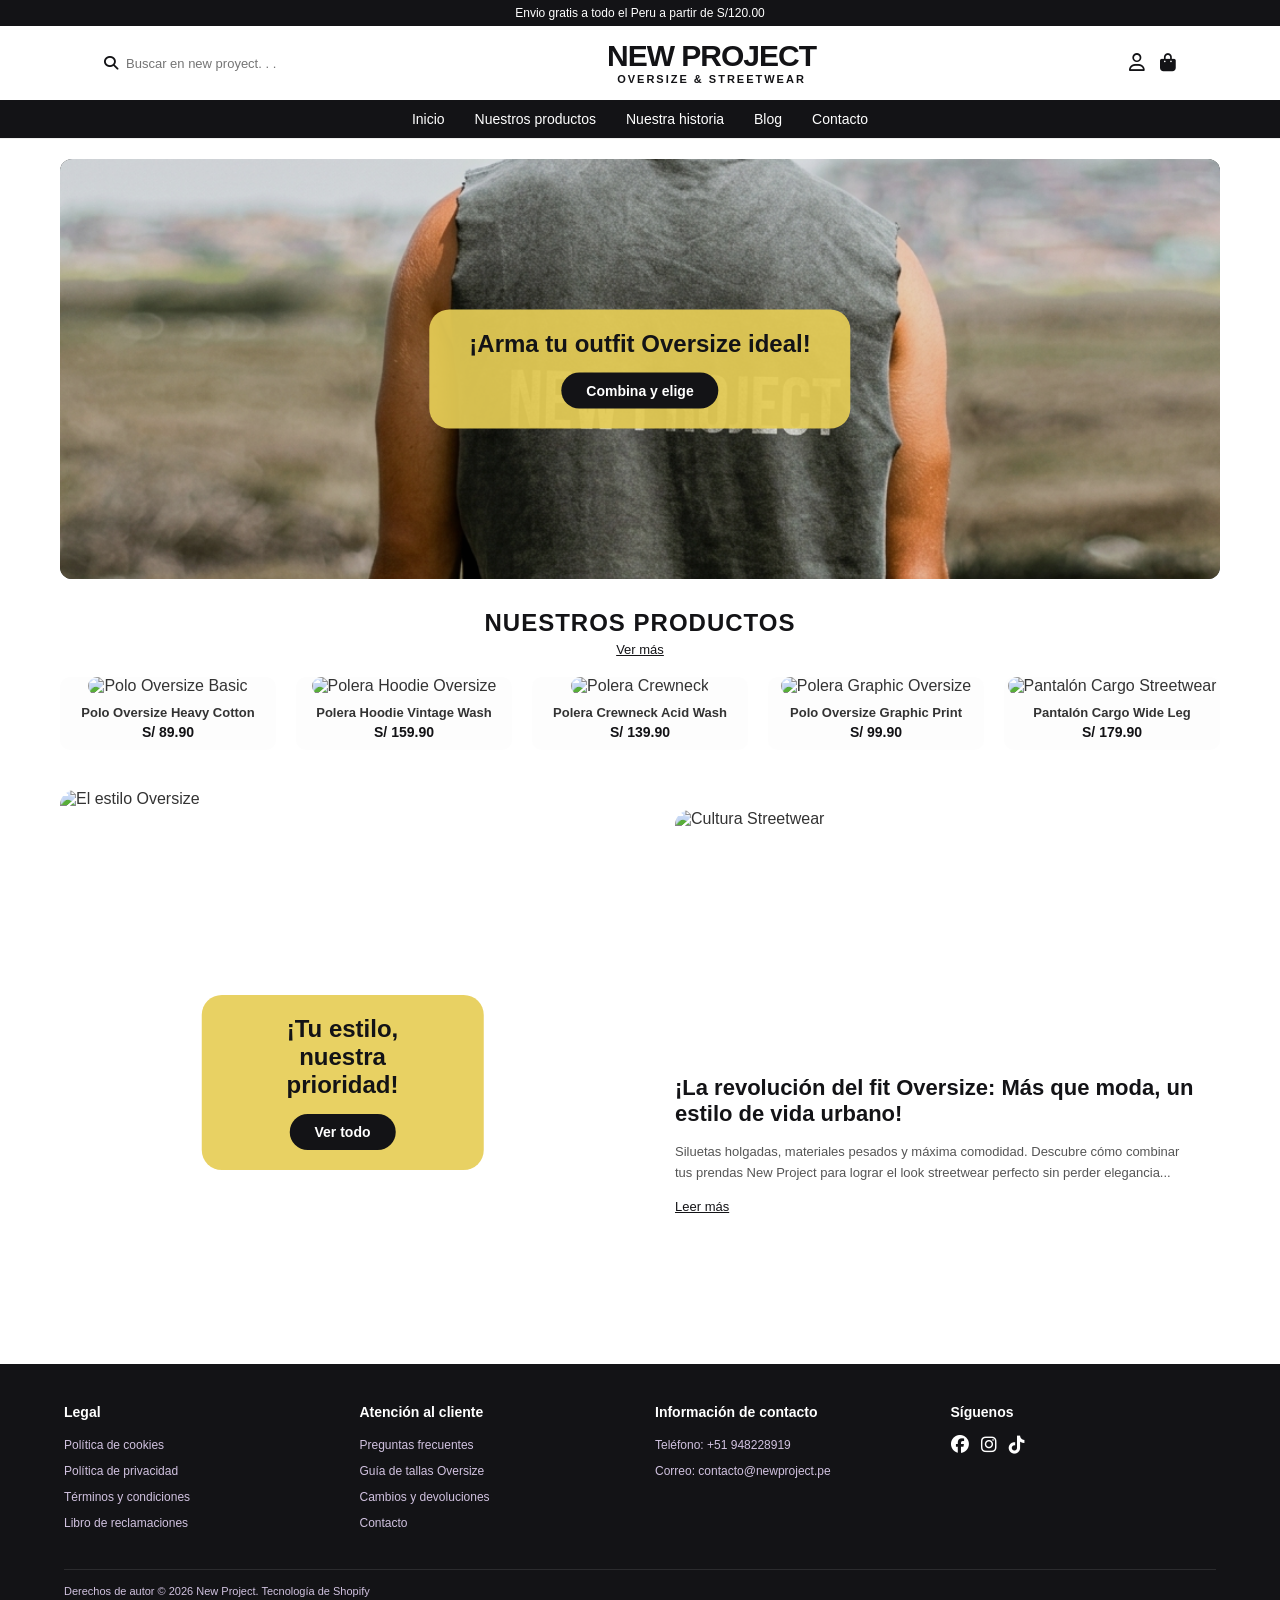
==== index.html @ 3fc7c593 "Add files via upload" ====
<!DOCTYPE html>
<html lang="en">
<head>
    <meta charset="UTF-8">
    <meta name="viewport" content="width=device-width, initial-scale=1.0">
    <title>NEW PROYECT</title>
    <link rel="stylesheet" href="https://cdnjs.cloudflare.com/ajax/libs/font-awesome/6.4.0/css/all.min.css">
    <link rel="stylesheet" href="styles.css">
</head>
<body>
    <div class="top-bar">
        Envio gratis a todo el Peru a partir de S/120.00
    </div>
 <header>
    <div class="header-main">
        <div class="search-box">
            <i class="fa-solid fa-magnifying-glass"></i>
            <input type="text " placeholder="Buscar en new proyect. . .">
        </div>
        <div class="logo">
        <a href="#" onclick="showPage('home')">
          <h1>NEW PROJECT</h1>
          <span>Oversize & Streetwear</span>
        </a>
      </div>

      <div class="user-actions">
        <i class="fa-regular fa-user" id="userIcon" style="cursor: pointer;"></i>
        <i class="fa-solid fa-bag-shopping"></i>
        
        <!-- MENÚ DESPLEGABLE DE USUARIO -->
        <div class="user-menu-dropdown" id="userDropdown">
          <a href="#" onclick="showPage('login')">Ingresar</a>
          <a href="#">Crear cuenta</a>
        </div>
      </div>
    </div>

    <!-- NAVEGACIÓN -->
    <nav>
      <ul class="nav-links">
        <li><a href="#" onclick="showPage('home')">Inicio</a></li>
        <li><a href="#" onclick="showPage('home')">Nuestros productos</a></li>
        <li><a href="#">Nuestra historia</a></li>
        <li><a href="#" onclick="showPage('blog-detail')">Blog</a></li>
        <li><a href="#" onclick="showPage('contact')">Contacto</a></li>
      </ul>
    </nav>
  </header>

  <!-- SECCIÓN 1: INICIO (LANDING PAGE) -->
  <main id="home" class="page-section active">
    <div class="container">
      <!-- BANNER -->
      <div class="hero-banner">
        <img src="banner.jpg" alt="New Project Streetwear Oversize">
        <div class="hero-overlay-card">
          <h2>¡Arma tu outfit Oversize ideal!</h2>
          <button class="btn-purple">Combina y elige</button>
        </div>
      </div>

      <!-- CATÁLOGO DE PRODUCTOS -->
      <h3 class="section-title">Nuestros productos</h3>
      <a href="#" class="see-more-link">Ver más</a>

      <div class="products-grid">
        <div class="product-card">
          <img src="https://cdn.shopify.com/s/files/1/0271/4196/3853/files/heavy-oversize-tee-slate-grey-grau-straight-outta-cotton-2730163.jpg?v=1751993158" alt="Polo Oversize Basic">
          <div class="product-info">
            <div class="product-title">Polo Oversize Heavy Cotton</div>
            <div class="product-price">S/ 89.90</div>
          </div>
        </div>

        <div class="product-card">
          <img src="https://images.unsplash.com/photo-1556905055-8f358a7a47b2?q=80&w=400" alt="Polera Hoodie Oversize">
          <div class="product-info">
            <div class="product-title">Polera Hoodie Vintage Wash</div>
            <div class="product-price">S/ 159.90</div>
          </div>
        </div>

        <div class="product-card">
          <img src="https://images.unsplash.com/photo-1576995853123-5a10305d93c0?q=80&w=400" alt="Polera Crewneck">
          <div class="product-info">
            <div class="product-title">Polera Crewneck Acid Wash</div>
            <div class="product-price">S/ 139.90</div>
          </div>
        </div>

        <div class="product-card">
          <img src="https://ng.jumia.is/unsafe/fit-in/500x500/filters:fill(white)/product/44/0403024/2.jpg?8594" alt="Polera Graphic Oversize">
          <div class="product-info">
            <div class="product-title">Polo Oversize Graphic Print</div>
            <div class="product-price">S/ 99.90</div>
          </div>
        </div>

        <div class="product-card">
          <img src="https://encrypted-tbn0.gstatic.com/images?q=tbn:ANd9GcQgyVZu1Cta80TZbeMseu-09TS8TuF7YprxHpXeRla0yYnlduoA2SUaAsE&s=10" alt="Pantalón Cargo Streetwear">
          <div class="product-info">
            <div class="product-title">Pantalón Cargo Wide Leg</div>
            <div class="product-price">S/ 179.90</div>
          </div>
        </div>
      </div>

      <!-- SECCIÓN DESTACADA DEL BLOG -->
      <div class="blog-split-section">
        <div class="blog-card-left">
          <img src="https://encrypted-tbn0.gstatic.com/images?q=tbn:ANd9GcTefatzdfSNsBGR6Q0sfCx4L7kivpXyKzmfKMYqeR9iuthIMEXvSqzF3c8&s=10" alt="El estilo Oversize">
          <div class="hero-overlay-card blog-card-overlay">
            <h2 class="blog-overlay-title">¡Tu estilo, nuestra prioridad!</h2>
            <button class="btn-purple" onclick="showPage('blog-detail')">Ver todo</button>
          </div>
        </div>

        <div class="blog-card-right">
          <img src="https://encrypted-tbn0.gstatic.com/images?q=tbn:ANd9GcRBGA4VwafFgThhkVNxxFZVeAddnFdYrMZAACY1jqs-S-IAM5j_Tepk5A&s=10" alt="Cultura Streetwear">
          <h4 class="blog-title">¡La revolución del fit Oversize: Más que moda, un estilo de vida urbano!</h4>
          <p class="blog-excerpt">Siluetas holgadas, materiales pesados y máxima comodidad. Descubre cómo combinar tus prendas New Project para lograr el look streetwear perfecto sin perder elegancia...</p>
          <a href="#" class="see-more-link" onclick="showPage('blog-detail')">Leer más</a>
        </div>
      </div>
    </div>
  </main>

  <!-- SECCIÓN 2: DETALLE DEL BLOG -->
  <main id="blog-detail" class="page-section">
    <div class="container">
      <div class="breadcrumb">
        <a href="#" onclick="showPage('home')">Inicio</a> &gt; <span>¡Tu estilo, nuestra prioridad!</span> &gt; <span>¡La revolución del fit Oversize...</span>
      </div>

      <div class="blog-split-section blog-detail-layout">
        <div>
          <img src="https://images.unsplash.com/photo-1515886657613-9f3515b0c78f?q=80&w=600" alt="Detalle Blog Streetwear" class="blog-detail-img">
        </div>

        <div>
          <h2 class="blog-title blog-detail-title">¡La revolución del fit Oversize: Más que moda, un estilo de vida urbano!</h2>
          <p class="blog-detail-text">
            El corte oversize ha dejado de ser una tendencia pasajera para convertirse en la pieza central de la moda urbana global. No se trata solo de usar tallas más grandes, sino de prendas diseñadas técnicamente con caídas estructuradas, hombros caídos y telas de gramaje superior que garantizan comodidad sin perder la forma.
          </p>
          <p class="blog-detail-text-margin">
            En <b>New Project</b> apostamos por prendas versátiles con algodón 100% peruano de alto gramaje, lavados vintage y acabados duraderos. Combina nuestros polos de corte holgado con cargos estructurados o joggers para lograr el equilibrio perfecto en tu día a día.
          </p>
          <a href="#" onclick="showPage('home')" class="back-link"><i class="fa-solid fa-arrow-left"></i> Anterior</a>
        </div>
      </div>
    </div>
  </main>

  <!-- SECCIÓN 3: FORMULARIO DE LOGIN -->
  <main id="login" class="page-section">
    <div class="login-container">
      <div class="logo">
        <h1>NEW PROJECT</h1>
        <span>Oversize & Streetwear</span>
      </div>
      <h2>Iniciar sesión</h2>
      <p>Introduce tu correo electrónico y te enviaremos un código de verificación</p>
      
      <form onsubmit="event.preventDefault();">
        <input type="email" class="form-input" placeholder="Correo electrónico" required>
        <button type="submit" class="btn-full">Continuar</button>
      </form>

      <div class="login-links">
        <a href="#">Política de privacidad</a>
        <a href="#">Términos del servicio</a>
      </div>
    </div>
  </main>

  <!-- SECCIÓN 4: FORMULARIO DE CONTACTO -->
  <main id="contact" class="page-section">
    <div class="container">
      <div class="breadcrumb">
        <a href="#" onclick="showPage('home')">Inicio</a> &gt; <span>Contacto</span>
      </div>

      <div class="contact-container">
        <h2 class="contact-title">Contacto</h2>
        <p class="contact-info">
          Si tienes alguna duda y deseas comunicarte con nosotros, completa el siguiente formulario y te responderemos a la brevedad. También puedes escribirnos a <a href="mailto:contacto@newproject.pe">contacto@newproject.pe</a> o a nuestro WhatsApp <a href="#">(+51) 948228919</a>
        </p>
        <p class="contact-info contact-address">
          Distrito San Isidro - Lima - Perú
        </p>

        <form class="contact-form" onsubmit="event.preventDefault(); alert('Mensaje enviado');">
          <input type="text" class="form-input" placeholder="Nombre" required>
          <input type="email" class="form-input" placeholder="Correo electrónico" required>
          <textarea class="form-input" placeholder="Mensaje" required></textarea>
          <div class="text-center">
            <button type="submit" class="btn-submit">Enviar</button>
          </div>
        </form>
      </div>
    </div>
  </main>

  <!-- PIE DE PÁGINA -->
  <footer>
    <div class="footer-content">
      <div class="footer-col">
        <h4>Legal</h4>
        <ul>
          <li><a href="#">Política de cookies</a></li>
          <li><a href="#">Política de privacidad</a></li>
          <li><a href="#">Términos y condiciones</a></li>
          <li><a href="#">Libro de reclamaciones</a></li>
        </ul>
      </div>

      <div class="footer-col">
        <h4>Atención al cliente</h4>
        <ul>
          <li><a href="#">Preguntas frecuentes</a></li>
          <li><a href="#">Guía de tallas Oversize</a></li>
          <li><a href="#">Cambios y devoluciones</a></li>
          <li><a href="#" onclick="showPage('contact')">Contacto</a></li>
        </ul>
      </div>

      <div class="footer-col">
        <h4>Información de contacto</h4>
        <ul>
          <li><a href="#">Teléfono: +51 948228919</a></li>
          <li><a href="mailto:contacto@newproject.pe">Correo: contacto@newproject.pe</a></li>
        </ul>
      </div>

      <div class="footer-col">
        <h4>Síguenos</h4>
        <div class="social-icons">
          <a href="#"><i class="fa-brands fa-facebook"></i></a>
          <a href="#"><i class="fa-brands fa-instagram"></i></a>
          <a href="#"><i class="fa-brands fa-tiktok"></i></a>
        </div>
      </div>
    </div>

    <div class="footer-bottom">
      Derechos de autor © 2026 New Project. Tecnología de Shopify
    </div>
  </footer>
</div>
 </header>   
</body>
</html>
---- styles.css ----
:root {
  --purple-main: #131316;
  --purple-dark: #432160;
  --purple-light: #efe8f5;
  --yellow-banner: #e7ce56;
  --yellow-btn: #ffd600;
  --text-color: #333333;
  --gray-bg: #f8f8f8;
  --white: #ffffff;
  --font-family: 'Segoe UI', Tahoma, Geneva, Verdana, sans-serif;
}

* {
  box-sizing: border-box;
  margin: 0;
  padding: 0;
  font-family: var(--font-family);
}

body {
  color: var(--text-color);
  background-color: var(--white);
}

a {
  text-decoration: none;
  color: inherit;
}

.text-center {
  text-align: center;
}

/* BARRA SUPERIOR DE ANUNCIOS */
.top-bar {
  background-color: var(--purple-main);
  color: var(--white);
  text-align: center;
  padding: 6px 10px;
  font-size: 12px;
  font-weight: 500;
}

/* ENCABEZADO */
header {
  background-color: var(--white);
  border-bottom: 1px solid #eee;
}

.header-main {
  display: flex;
  justify-content: space-between;
  align-items: center;
  padding: 15px 5%;
  max-width: 1200px;
  margin: 0 auto;
}

.search-box {
  display: flex;
  align-items: center;
  gap: 8px;
  color: var(--purple-main);
  font-size: 14px;
  cursor: pointer;
}

.search-box input {
  border: none;
  outline: none;
  font-size: 13px;
}

.logo {
  text-align: center;
}

.logo h1 {
  color: var(--purple-main);
  font-size: 30px;
  font-weight: 900;
  line-height: 1;
  letter-spacing: -1px;
  text-transform: uppercase;
}

.logo span {
  display: block;
  font-size: 11px;
  color: var(--purple-main);
  font-weight: 600;
  letter-spacing: 2px;
  margin-top: 2px;
  text-transform: uppercase;
}

.user-actions {
  display: flex;
  align-items: center;
  gap: 15px;
  color: var(--purple-main);
  font-size: 18px;
  position: relative;
}

.user-menu-dropdown {
  display: none;
  position: absolute;
  top: 30px;
  right: 0;
  background: var(--white);
  box-shadow: 0 4px 12px rgba(0,0,0,0.15);
  border-radius: 4px;
  width: 130px;
  z-index: 100;
}

.user-menu-dropdown.active {
  display: block;
}

.user-menu-dropdown a {
  display: block;
  padding: 10px 15px;
  font-size: 13px;
  color: var(--purple-main);
  border-bottom: 1px solid #f0f0f0;
}

.user-menu-dropdown a:hover {
  background-color: var(--purple-light);
}

/* NAVEGACIÓN */
nav {
  background-color: var(--purple-main);
}

.nav-links {
  display: flex;
  justify-content: center;
  list-style: none;
  gap: 30px;
  padding: 10px 0;
}

.nav-links a {
  color: var(--white);
  font-size: 14px;
  font-weight: 500;
}

.nav-links a:hover {
  text-decoration: underline;
}

/* CONTENEDOR DE PÁGINAS SPA */
.page-section {
  display: none;
}

.page-section.active {
  display: block;
}

.container {
  max-width: 1200px;
  margin: 0 auto;
  padding: 20px;
}

/* HERO BANNER */
.hero-banner {
  position: relative;
  border-radius: 12px;
  overflow: hidden;
  margin-bottom: 30px;
  background-color: #111;
  height: 420px;
}

.hero-banner img {
  width: 100%;
  height: 100%;
  object-fit: cover;
  opacity: 0.9;
}

.hero-overlay-card {
  position: absolute;
  top: 50%;
  left: 50%;
  transform: translate(-50%, -50%);
  background-color: rgba(231, 206, 86, 0.92);
  padding: 20px 40px;
  border-radius: 20px;
  text-align: center;
}

.hero-overlay-card h2 {
  color: var(--purple-main);
  font-size: 24px;
  margin-bottom: 15px;
  font-weight: 800;
}

.btn-purple {
  background-color: var(--purple-main);
  color: var(--white);
  border: none;
  padding: 10px 25px;
  border-radius: 20px;
  font-size: 14px;
  font-weight: 600;
  cursor: pointer;
  display: inline-block;
}

.btn-purple:hover {
  background-color: var(--purple-dark);
}

/* SECCIÓN DE PRODUCTOS */
.section-title {
  text-align: center;
  color: var(--purple-main);
  font-size: 24px;
  margin-bottom: 5px;
  text-transform: uppercase;
  letter-spacing: 1px;
}

.see-more-link {
  display: block;
  text-align: center;
  color: var(--purple-main);
  font-size: 13px;
  margin-bottom: 20px;
  text-decoration: underline;
}

.products-grid {
  display: grid;
  grid-template-columns: repeat(auto-fill, minmax(200px, 1fr));
  gap: 20px;
  margin-bottom: 40px;
}

.product-card {
  border-radius: 10px;
  overflow: hidden;
  text-align: center;
  background: #fdfdfd;
  transition: transform 0.2s;
}

.product-card:hover {
  transform: translateY(-5px);
}

.product-card img {
  width: 100%;
  height: 280px;
  object-fit: cover;
  border-radius: 10px;
}

.product-info {
  padding: 10px 5px;
}

.product-title {
  font-size: 13px;
  font-weight: 600;
  color: #333;
  margin-bottom: 4px;
}

.product-price {
  font-size: 14px;
  color: var(--purple-main);
  font-weight: 700;
}

/* SECCIÓN DESTACADA DEL BLOG */
.blog-split-section {
  display: grid;
  grid-template-columns: 1fr 1fr;
  gap: 30px;
  margin-top: 40px;
  margin-bottom: 40px;
}

.blog-card-left {
  position: relative;
  border-radius: 15px;
  overflow: hidden;
  height: 400px;
}

.blog-card-left img {
  width: 100%;
  height: 100%;
  object-fit: cover;
}

.blog-card-overlay {
  bottom: 20px;
  top: auto;
  transform: translateX(-50%);
}

.blog-overlay-title {
  font-size: 18px;
}

.blog-card-right {
  display: flex;
  flex-direction: column;
  justify-content: center;
  align-items: flex-start;
  padding: 20px;
}

.blog-card-right img {
  width: 100%;
  height: 250px;
  object-fit: cover;
  border-radius: 15px;
  margin-bottom: 15px;
}

.blog-title {
  color: var(--purple-main);
  font-size: 22px;
  margin-bottom: 15px;
}

.blog-excerpt {
  font-size: 13px;
  line-height: 1.6;
  color: #555;
  margin-bottom: 15px;
}

/* DETALLE DEL BLOG */
.blog-detail-layout {
  grid-template-columns: 1fr 1fr;
  align-items: start;
}

.blog-detail-img {
  width: 100%;
  border-radius: 12px;
}

.blog-detail-title {
  font-size: 26px;
}

.blog-detail-text {
  font-size: 14px;
  line-height: 1.7;
  color: #555;
  margin-bottom: 15px;
}

.blog-detail-text-margin {
  font-size: 14px;
  line-height: 1.7;
  color: #555;
  margin-bottom: 25px;
}

.back-link {
  color: var(--purple-main);
  font-size: 14px;
}

/* BREADCRUMB */
.breadcrumb {
  font-size: 12px;
  color: #777;
  margin-bottom: 20px;
}

.breadcrumb a {
  color: #777;
}

/* PÁGINA DE LOGIN */
.login-container {
  max-width: 450px;
  margin: 50px auto;
  padding: 40px 30px;
  background: #fff;
  border-radius: 12px;
  box-shadow: 0 4px 15px rgba(0,0,0,0.05);
  text-align: center;
  border: 1px solid #f0f0f0;
}

.login-container h2 {
  font-size: 22px;
  color: #000;
  margin-top: 20px;
  margin-bottom: 10px;
  text-align: left;
}

.login-container p {
  font-size: 13px;
  color: #666;
  text-align: left;
  margin-bottom: 20px;
}

.form-input {
  width: 100%;
  padding: 12px 15px;
  border: 1px solid var(--purple-main);
  border-radius: 6px;
  font-size: 14px;
  margin-bottom: 20px;
  outline: none;
}

.btn-full {
  width: 100%;
  padding: 12px;
  background-color: var(--purple-main);
  color: var(--white);
  border: none;
  border-radius: 6px;
  font-size: 14px;
  font-weight: 600;
  cursor: pointer;
}

.login-links {
  display: flex;
  gap: 15px;
  margin-top: 15px;
  font-size: 12px;
}

.login-links a {
  color: var(--purple-main);
  text-decoration: underline;
}

/* PÁGINA DE CONTACTO */
.contact-container {
  max-width: 700px;
  margin: 0 auto;
  padding: 30px 0;
}

.contact-title {
  text-align: center;
  color: var(--purple-main);
  font-size: 26px;
  margin-bottom: 20px;
}

.contact-info {
  text-align: center;
  font-size: 13px;
  line-height: 1.8;
  color: #555;
  margin-bottom: 30px;
}

.contact-info a {
  color: var(--purple-main);
  text-decoration: underline;
}

.contact-address {
  margin-top: -15px;
  font-weight: 600;
}

.contact-form input.form-input {
  border: 1px solid #ddd;
  background-color: #fcfcfc;
  border-radius: 20px;
  padding: 12px 20px;
}

.contact-form textarea.form-input {
  border: 1px solid #ddd;
  background-color: #fcfcfc;
  border-radius: 15px;
  padding: 15px 20px;
  height: 150px;
  resize: vertical;
}

.btn-submit {
  background-color: var(--purple-main);
  color: white;
  border: none;
  padding: 10px 35px;
  border-radius: 20px;
  font-size: 14px;
  cursor: pointer;
}

/* PIE DE PÁGINA */
footer {
  background-color: var(--purple-main);
  color: var(--white);
  padding: 40px 5% 20px 5%;
  margin-top: 50px;
}

.footer-content {
  max-width: 1200px;
  margin: 0 auto;
  display: grid;
  grid-template-columns: repeat(auto-fit, minmax(200px, 1fr));
  gap: 30px;
  margin-bottom: 30px;
}

.footer-col h4 {
  font-size: 14px;
  margin-bottom: 15px;
  font-weight: 600;
}

.footer-col ul {
  list-style: none;
}

.footer-col ul li {
  margin-bottom: 8px;
}

.footer-col ul li a {
  font-size: 12px;
  color: #d1c2e0;
}

.footer-col ul li a:hover {
  color: var(--white);
}

.social-icons {
  display: flex;
  gap: 12px;
  font-size: 18px;
}

.footer-bottom {
  border-top: 1px solid rgba(255, 255, 255, 0.1);
  padding-top: 15px;
  font-size: 11px;
  color: #d1c2e0;
  max-width: 1200px;
  margin: 0 auto;
}
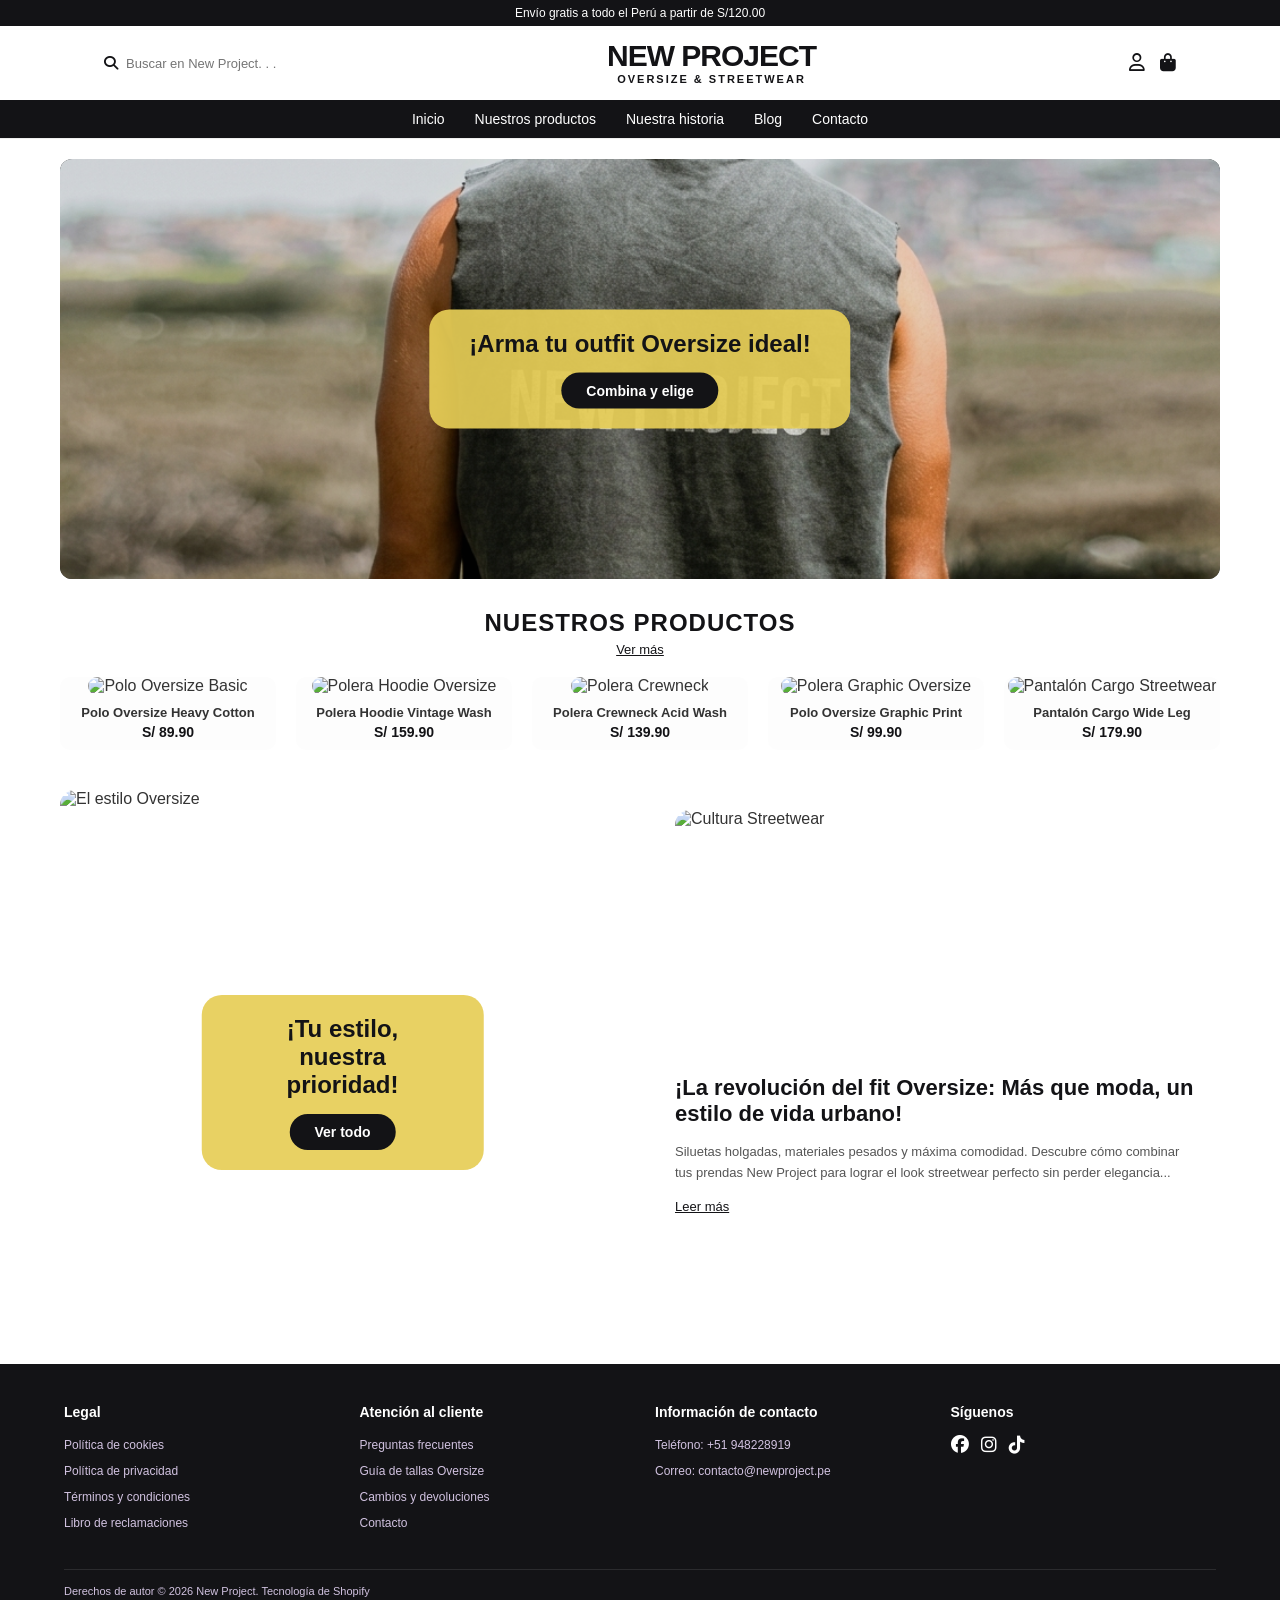
==== commit 8584abc1: "Update index.html" ====
--- a/index.html
+++ b/index.html
@@ -1,253 +1,256 @@
 <!DOCTYPE html>
-<html lang="en">
+<html lang="es">
 <head>
     <meta charset="UTF-8">
     <meta name="viewport" content="width=device-width, initial-scale=1.0">
-    <title>NEW PROYECT</title>
+    <title>NEW PROJECT</title>
     <link rel="stylesheet" href="https://cdnjs.cloudflare.com/ajax/libs/font-awesome/6.4.0/css/all.min.css">
     <link rel="stylesheet" href="styles.css">
 </head>
 <body>
+
+    <!-- BARRA SUPERIOR -->
     <div class="top-bar">
-        Envio gratis a todo el Peru a partir de S/120.00
+        Envío gratis a todo el Perú a partir de S/120.00
     </div>
- <header>
-    <div class="header-main">
-        <div class="search-box">
-            <i class="fa-solid fa-magnifying-glass"></i>
-            <input type="text " placeholder="Buscar en new proyect. . .">
-        </div>
-        <div class="logo">
-        <a href="#" onclick="showPage('home')">
-          <h1>NEW PROJECT</h1>
-          <span>Oversize & Streetwear</span>
-        </a>
-      </div>
-
-      <div class="user-actions">
-        <i class="fa-regular fa-user" id="userIcon" style="cursor: pointer;"></i>
-        <i class="fa-solid fa-bag-shopping"></i>
-        
-        <!-- MENÚ DESPLEGABLE DE USUARIO -->
-        <div class="user-menu-dropdown" id="userDropdown">
-          <a href="#" onclick="showPage('login')">Ingresar</a>
-          <a href="#">Crear cuenta</a>
-        </div>
-      </div>
-    </div>
-
-    <!-- NAVEGACIÓN -->
-    <nav>
-      <ul class="nav-links">
-        <li><a href="#" onclick="showPage('home')">Inicio</a></li>
-        <li><a href="#" onclick="showPage('home')">Nuestros productos</a></li>
-        <li><a href="#">Nuestra historia</a></li>
-        <li><a href="#" onclick="showPage('blog-detail')">Blog</a></li>
-        <li><a href="#" onclick="showPage('contact')">Contacto</a></li>
-      </ul>
-    </nav>
-  </header>
-
-  <!-- SECCIÓN 1: INICIO (LANDING PAGE) -->
-  <main id="home" class="page-section active">
-    <div class="container">
-      <!-- BANNER -->
-      <div class="hero-banner">
-        <img src="banner.jpg" alt="New Project Streetwear Oversize">
-        <div class="hero-overlay-card">
-          <h2>¡Arma tu outfit Oversize ideal!</h2>
-          <button class="btn-purple">Combina y elige</button>
-        </div>
-      </div>
-
-      <!-- CATÁLOGO DE PRODUCTOS -->
-      <h3 class="section-title">Nuestros productos</h3>
-      <a href="#" class="see-more-link">Ver más</a>
-
-      <div class="products-grid">
-        <div class="product-card">
-          <img src="https://cdn.shopify.com/s/files/1/0271/4196/3853/files/heavy-oversize-tee-slate-grey-grau-straight-outta-cotton-2730163.jpg?v=1751993158" alt="Polo Oversize Basic">
-          <div class="product-info">
-            <div class="product-title">Polo Oversize Heavy Cotton</div>
-            <div class="product-price">S/ 89.90</div>
-          </div>
-        </div>
-
-        <div class="product-card">
-          <img src="https://images.unsplash.com/photo-1556905055-8f358a7a47b2?q=80&w=400" alt="Polera Hoodie Oversize">
-          <div class="product-info">
-            <div class="product-title">Polera Hoodie Vintage Wash</div>
-            <div class="product-price">S/ 159.90</div>
-          </div>
-        </div>
-
-        <div class="product-card">
-          <img src="https://images.unsplash.com/photo-1576995853123-5a10305d93c0?q=80&w=400" alt="Polera Crewneck">
-          <div class="product-info">
-            <div class="product-title">Polera Crewneck Acid Wash</div>
-            <div class="product-price">S/ 139.90</div>
-          </div>
-        </div>
-
-        <div class="product-card">
-          <img src="https://ng.jumia.is/unsafe/fit-in/500x500/filters:fill(white)/product/44/0403024/2.jpg?8594" alt="Polera Graphic Oversize">
-          <div class="product-info">
-            <div class="product-title">Polo Oversize Graphic Print</div>
-            <div class="product-price">S/ 99.90</div>
-          </div>
-        </div>
-
-        <div class="product-card">
-          <img src="https://encrypted-tbn0.gstatic.com/images?q=tbn:ANd9GcQgyVZu1Cta80TZbeMseu-09TS8TuF7YprxHpXeRla0yYnlduoA2SUaAsE&s=10" alt="Pantalón Cargo Streetwear">
-          <div class="product-info">
-            <div class="product-title">Pantalón Cargo Wide Leg</div>
-            <div class="product-price">S/ 179.90</div>
-          </div>
-        </div>
-      </div>
-
-      <!-- SECCIÓN DESTACADA DEL BLOG -->
-      <div class="blog-split-section">
-        <div class="blog-card-left">
-          <img src="https://encrypted-tbn0.gstatic.com/images?q=tbn:ANd9GcTefatzdfSNsBGR6Q0sfCx4L7kivpXyKzmfKMYqeR9iuthIMEXvSqzF3c8&s=10" alt="El estilo Oversize">
-          <div class="hero-overlay-card blog-card-overlay">
-            <h2 class="blog-overlay-title">¡Tu estilo, nuestra prioridad!</h2>
-            <button class="btn-purple" onclick="showPage('blog-detail')">Ver todo</button>
-          </div>
-        </div>
-
-        <div class="blog-card-right">
-          <img src="https://encrypted-tbn0.gstatic.com/images?q=tbn:ANd9GcRBGA4VwafFgThhkVNxxFZVeAddnFdYrMZAACY1jqs-S-IAM5j_Tepk5A&s=10" alt="Cultura Streetwear">
-          <h4 class="blog-title">¡La revolución del fit Oversize: Más que moda, un estilo de vida urbano!</h4>
-          <p class="blog-excerpt">Siluetas holgadas, materiales pesados y máxima comodidad. Descubre cómo combinar tus prendas New Project para lograr el look streetwear perfecto sin perder elegancia...</p>
-          <a href="#" class="see-more-link" onclick="showPage('blog-detail')">Leer más</a>
-        </div>
-      </div>
-    </div>
-  </main>
-
-  <!-- SECCIÓN 2: DETALLE DEL BLOG -->
-  <main id="blog-detail" class="page-section">
-    <div class="container">
-      <div class="breadcrumb">
-        <a href="#" onclick="showPage('home')">Inicio</a> &gt; <span>¡Tu estilo, nuestra prioridad!</span> &gt; <span>¡La revolución del fit Oversize...</span>
-      </div>
-
-      <div class="blog-split-section blog-detail-layout">
-        <div>
-          <img src="https://images.unsplash.com/photo-1515886657613-9f3515b0c78f?q=80&w=600" alt="Detalle Blog Streetwear" class="blog-detail-img">
-        </div>
-
-        <div>
-          <h2 class="blog-title blog-detail-title">¡La revolución del fit Oversize: Más que moda, un estilo de vida urbano!</h2>
-          <p class="blog-detail-text">
-            El corte oversize ha dejado de ser una tendencia pasajera para convertirse en la pieza central de la moda urbana global. No se trata solo de usar tallas más grandes, sino de prendas diseñadas técnicamente con caídas estructuradas, hombros caídos y telas de gramaje superior que garantizan comodidad sin perder la forma.
-          </p>
-          <p class="blog-detail-text-margin">
-            En <b>New Project</b> apostamos por prendas versátiles con algodón 100% peruano de alto gramaje, lavados vintage y acabados duraderos. Combina nuestros polos de corte holgado con cargos estructurados o joggers para lograr el equilibrio perfecto en tu día a día.
-          </p>
-          <a href="#" onclick="showPage('home')" class="back-link"><i class="fa-solid fa-arrow-left"></i> Anterior</a>
-        </div>
-      </div>
-    </div>
-  </main>
-
-  <!-- SECCIÓN 3: FORMULARIO DE LOGIN -->
-  <main id="login" class="page-section">
-    <div class="login-container">
-      <div class="logo">
-        <h1>NEW PROJECT</h1>
-        <span>Oversize & Streetwear</span>
-      </div>
-      <h2>Iniciar sesión</h2>
-      <p>Introduce tu correo electrónico y te enviaremos un código de verificación</p>
-      
-      <form onsubmit="event.preventDefault();">
-        <input type="email" class="form-input" placeholder="Correo electrónico" required>
-        <button type="submit" class="btn-full">Continuar</button>
-      </form>
-
-      <div class="login-links">
-        <a href="#">Política de privacidad</a>
-        <a href="#">Términos del servicio</a>
-      </div>
-    </div>
-  </main>
-
-  <!-- SECCIÓN 4: FORMULARIO DE CONTACTO -->
-  <main id="contact" class="page-section">
-    <div class="container">
-      <div class="breadcrumb">
-        <a href="#" onclick="showPage('home')">Inicio</a> &gt; <span>Contacto</span>
-      </div>
-
-      <div class="contact-container">
-        <h2 class="contact-title">Contacto</h2>
-        <p class="contact-info">
-          Si tienes alguna duda y deseas comunicarte con nosotros, completa el siguiente formulario y te responderemos a la brevedad. También puedes escribirnos a <a href="mailto:contacto@newproject.pe">contacto@newproject.pe</a> o a nuestro WhatsApp <a href="#">(+51) 948228919</a>
-        </p>
-        <p class="contact-info contact-address">
-          Distrito San Isidro - Lima - Perú
-        </p>
-
-        <form class="contact-form" onsubmit="event.preventDefault(); alert('Mensaje enviado');">
-          <input type="text" class="form-input" placeholder="Nombre" required>
-          <input type="email" class="form-input" placeholder="Correo electrónico" required>
-          <textarea class="form-input" placeholder="Mensaje" required></textarea>
-          <div class="text-center">
-            <button type="submit" class="btn-submit">Enviar</button>
-          </div>
-        </form>
-      </div>
-    </div>
-  </main>
-
-  <!-- PIE DE PÁGINA -->
-  <footer>
-    <div class="footer-content">
-      <div class="footer-col">
-        <h4>Legal</h4>
-        <ul>
-          <li><a href="#">Política de cookies</a></li>
-          <li><a href="#">Política de privacidad</a></li>
-          <li><a href="#">Términos y condiciones</a></li>
-          <li><a href="#">Libro de reclamaciones</a></li>
-        </ul>
-      </div>
-
-      <div class="footer-col">
-        <h4>Atención al cliente</h4>
-        <ul>
-          <li><a href="#">Preguntas frecuentes</a></li>
-          <li><a href="#">Guía de tallas Oversize</a></li>
-          <li><a href="#">Cambios y devoluciones</a></li>
-          <li><a href="#" onclick="showPage('contact')">Contacto</a></li>
-        </ul>
-      </div>
-
-      <div class="footer-col">
-        <h4>Información de contacto</h4>
-        <ul>
-          <li><a href="#">Teléfono: +51 948228919</a></li>
-          <li><a href="mailto:contacto@newproject.pe">Correo: contacto@newproject.pe</a></li>
-        </ul>
-      </div>
-
-      <div class="footer-col">
-        <h4>Síguenos</h4>
-        <div class="social-icons">
-          <a href="#"><i class="fa-brands fa-facebook"></i></a>
-          <a href="#"><i class="fa-brands fa-instagram"></i></a>
-          <a href="#"><i class="fa-brands fa-tiktok"></i></a>
-        </div>
-      </div>
-    </div>
-
-    <div class="footer-bottom">
-      Derechos de autor © 2026 New Project. Tecnología de Shopify
-    </div>
-  </footer>
-</div>
- </header>   
-</body>
-</html>+
+    <!-- ENCABEZADO -->
+    <header>
+        <div class="header-main">
+            <div class="search-box">
+                <i class="fa-solid fa-magnifying-glass"></i>
+                <input type="text" placeholder="Buscar en New Project. . .">
+            </div>
+
+            <div class="logo">
+                <a href="#" onclick="showPage('home')">
+                    <h1>NEW PROJECT</h1>
+                    <span>Oversize & Streetwear</span>
+                </a>
+            </div>
+
+            <div class="user-actions">
+                <i class="fa-regular fa-user" id="userIcon" style="cursor: pointer;"></i>
+                <i class="fa-solid fa-bag-shopping"></i>
+                
+                <!-- MENÚ DESPLEGABLE DE USUARIO -->
+                <div class="user-menu-dropdown" id="userDropdown">
+                    <a href="#" onclick="showPage('login')">Ingresar</a>
+                    <a href="#">Crear cuenta</a>
+                </div>
+            </div>
+        </div>
+
+        <!-- NAVEGACIÓN -->
+        <nav>
+            <ul class="nav-links">
+                <li><a href="#" onclick="showPage('home')">Inicio</a></li>
+                <li><a href="#" onclick="showPage('home')">Nuestros productos</a></li>
+                <li><a href="#">Nuestra historia</a></li>
+                <li><a href="#" onclick="showPage('blog-detail')">Blog</a></li>
+                <li><a href="#" onclick="showPage('contact')">Contacto</a></li>
+            </ul>
+        </nav>
+    </header>
+
+    <!-- SECCIÓN 1: INICIO (LANDING PAGE) -->
+    <main id="home" class="page-section active">
+        <div class="container">
+            <!-- BANNER -->
+            <div class="hero-banner">
+                <img src="banner.jpg" alt="New Project Streetwear Oversize">
+                <div class="hero-overlay-card">
+                    <h2>¡Arma tu outfit Oversize ideal!</h2>
+                    <button class="btn-purple">Combina y elige</button>
+                </div>
+            </div>
+
+            <!-- CATÁLOGO DE PRODUCTOS -->
+            <h3 class="section-title">Nuestros productos</h3>
+            <a href="#" class="see-more-link">Ver más</a>
+
+            <div class="products-grid">
+                <div class="product-card">
+                    <img src="https://cdn.shopify.com/s/files/1/0271/4196/3853/files/heavy-oversize-tee-slate-grey-grau-straight-outta-cotton-2730163.jpg?v=1751993158" alt="Polo Oversize Basic">
+                    <div class="product-info">
+                        <div class="product-title">Polo Oversize Heavy Cotton</div>
+                        <div class="product-price">S/ 89.90</div>
+                    </div>
+                </div>
+
+                <div class="product-card">
+                    <img src="https://images.unsplash.com/photo-1556905055-8f358a7a47b2?q=80&w=400" alt="Polera Hoodie Oversize">
+                    <div class="product-info">
+                        <div class="product-title">Polera Hoodie Vintage Wash</div>
+                        <div class="product-price">S/ 159.90</div>
+                    </div>
+                </div>
+
+                <div class="product-card">
+                    <img src="https://images.unsplash.com/photo-1576995853123-5a10305d93c0?q=80&w=400" alt="Polera Crewneck">
+                    <div class="product-info">
+                        <div class="product-title">Polera Crewneck Acid Wash</div>
+                        <div class="product-price">S/ 139.90</div>
+                    </div>
+                </div>
+
+                <div class="product-card">
+                    <img src="https://ng.jumia.is/unsafe/fit-in/500x500/filters:fill(white)/product/44/0403024/2.jpg?8594" alt="Polera Graphic Oversize">
+                    <div class="product-info">
+                        <div class="product-title">Polo Oversize Graphic Print</div>
+                        <div class="product-price">S/ 99.90</div>
+                    </div>
+                </div>
+
+                <div class="product-card">
+                    <img src="https://encrypted-tbn0.gstatic.com/images?q=tbn:ANd9GcQgyVZu1Cta80TZbeMseu-09TS8TuF7YprxHpXeRla0yYnlduoA2SUaAsE&s=10" alt="Pantalón Cargo Streetwear">
+                    <div class="product-info">
+                        <div class="product-title">Pantalón Cargo Wide Leg</div>
+                        <div class="product-price">S/ 179.90</div>
+                    </div>
+                </div>
+            </div>
+
+            <!-- SECCIÓN DESTACADA DEL BLOG -->
+            <div class="blog-split-section">
+                <div class="blog-card-left">
+                    <img src="https://encrypted-tbn0.gstatic.com/images?q=tbn:ANd9GcTefatzdfSNsBGR6Q0sfCx4L7kivpXyKzmfKMYqeR9iuthIMEXvSqzF3c8&s=10" alt="El estilo Oversize">
+                    <div class="hero-overlay-card blog-card-overlay">
+                        <h2 class="blog-overlay-title">¡Tu estilo, nuestra prioridad!</h2>
+                        <button class="btn-purple" onclick="showPage('blog-detail')">Ver todo</button>
+                    </div>
+                </div>
+
+                <div class="blog-card-right">
+                    <img src="https://encrypted-tbn0.gstatic.com/images?q=tbn:ANd9GcRBGA4VwafFgThhkVNxxFZVeAddnFdYrMZAACY1jqs-S-IAM5j_Tepk5A&s=10" alt="Cultura Streetwear">
+                    <h4 class="blog-title">¡La revolución del fit Oversize: Más que moda, un estilo de vida urbano!</h4>
+                    <p class="blog-excerpt">Siluetas holgadas, materiales pesados y máxima comodidad. Descubre cómo combinar tus prendas New Project para lograr el look streetwear perfecto sin perder elegancia...</p>
+                    <a href="#" class="see-more-link" onclick="showPage('blog-detail')">Leer más</a>
+                </div>
+            </div>
+        </div>
+    </main>
+
+    <!-- SECCIÓN 2: DETALLE DEL BLOG -->
+    <main id="blog-detail" class="page-section">
+        <div class="container">
+            <div class="breadcrumb">
+                <a href="#" onclick="showPage('home')">Inicio</a> &gt; <span>¡Tu estilo, nuestra prioridad!</span> &gt; <span>¡La revolución del fit Oversize...</span>
+            </div>
+
+            <div class="blog-split-section blog-detail-layout">
+                <div>
+                    <img src="https://images.unsplash.com/photo-1515886657613-9f3515b0c78f?q=80&w=600" alt="Detalle Blog Streetwear" class="blog-detail-img">
+                </div>
+
+                <div>
+                    <h2 class="blog-title blog-detail-title">¡La revolución del fit Oversize: Más que moda, un estilo de vida urbano!</h2>
+                    <p class="blog-detail-text">
+                        El corte oversize ha dejado de ser una tendencia pasajera para convertirse en la pieza central de la moda urbana global. No se trata solo de usar tallas más grandes, sino de prendas diseñadas técnicamente con caídas estructuradas, hombros caídos y telas de gramaje superior que garantizan comodidad sin perder la forma.
+                    </p>
+                    <p class="blog-detail-text-margin">
+                        En <b>New Project</b> apostamos por prendas versátiles con algodón 100% peruano de alto gramaje, lavados vintage y acabados duraderos. Combina nuestros polos de corte holgado con cargos estructurados o joggers para lograr el equilibrio perfecto en tu día a día.
+                    </p>
+                    <a href="#" onclick="showPage('home')" class="back-link"><i class="fa-solid fa-arrow-left"></i> Anterior</a>
+                </div>
+            </div>
+        </div>
+    </main>
+
+    <!-- SECCIÓN 3: FORMULARIO DE LOGIN -->
+    <main id="login" class="page-section">
+        <div class="login-container">
+            <div class="logo">
+                <h1>NEW PROJECT</h1>
+                <span>Oversize & Streetwear</span>
+            </div>
+            <h2>Iniciar sesión</h2>
+            <p>Introduce tu correo electrónico y te enviaremos un código de verificación</p>
+            
+            <form onsubmit="event.preventDefault();">
+                <input type="email" class="form-input" placeholder="Correo electrónico" required>
+                <button type="submit" class="btn-full">Continuar</button>
+            </form>
+
+            <div class="login-links">
+                <a href="#">Política de privacidad</a>
+                <a href="#">Términos del servicio</a>
+            </div>
+        </div>
+    </main>
+
+    <!-- SECCIÓN 4: FORMULARIO DE CONTACTO -->
+    <main id="contact" class="page-section">
+        <div class="container">
+            <div class="breadcrumb">
+                <a href="#" onclick="showPage('home')">Inicio</a> &gt; <span>Contacto</span>
+            </div>
+
+            <div class="contact-container">
+                <h2 class="contact-title">Contacto</h2>
+                <p class="contact-info">
+                    Si tienes alguna duda y deseas comunicarte con nosotros, completa el siguiente formulario y te responderemos a la brevedad. También puedes escribirnos a <a href="mailto:contacto@newproject.pe">contacto@newproject.pe</a> o a nuestro WhatsApp <a href="#">(+51) 948228919</a>
+                </p>
+                <p class="contact-info contact-address">
+                    Distrito San Isidro - Lima - Perú
+                </p>
+
+                <form class="contact-form" onsubmit="event.preventDefault(); alert('Mensaje enviado');">
+                    <input type="text" class="form-input" placeholder="Nombre" required>
+                    <input type="email" class="form-input" placeholder="Correo electrónico" required>
+                    <textarea class="form-input" placeholder="Mensaje" required></textarea>
+                    <div class="text-center">
+                        <button type="submit" class="btn-submit">Enviar</button>
+                    </div>
+                </form>
+            </div>
+        </div>
+    </main>
+
+    <!-- PIE DE PÁGINA -->
+    <footer>
+        <div class="footer-content">
+            <div class="footer-col">
+                <h4>Legal</h4>
+                <ul>
+                    <li><a href="#">Política de cookies</a></li>
+                    <li><a href="#">Política de privacidad</a></li>
+                    <li><a href="#">Términos y condiciones</a></li>
+                    <li><a href="#">Libro de reclamaciones</a></li>
+                </ul>
+            </div>
+
+            <div class="footer-col">
+                <h4>Atención al cliente</h4>
+                <ul>
+                    <li><a href="#">Preguntas frecuentes</a></li>
+                    <li><a href="#">Guía de tallas Oversize</a></li>
+                    <li><a href="#">Cambios y devoluciones</a></li>
+                    <li><a href="#" onclick="showPage('contact')">Contacto</a></li>
+                </ul>
+            </div>
+
+            <div class="footer-col">
+                <h4>Información de contacto</h4>
+                <ul>
+                    <li><a href="#">Teléfono: +51 948228919</a></li>
+                    <li><a href="mailto:contacto@newproject.pe">Correo: contacto@newproject.pe</a></li>
+                </ul>
+            </div>
+
+            <div class="footer-col">
+                <h4>Síguenos</h4>
+                <div class="social-icons">
+                    <a href="#"><i class="fa-brands fa-facebook"></i></a>
+                    <a href="#"><i class="fa-brands fa-instagram"></i></a>
+                    <a href="#"><i class="fa-brands fa-tiktok"></i></a>
+                </div>
+            </div>
+        </div>
+
+        <div class="footer-bottom">
+            Derechos de autor © 2026 New Project. Tecnología de Shopify
+        </div>
+    </footer>
+  </body>
+</html>
